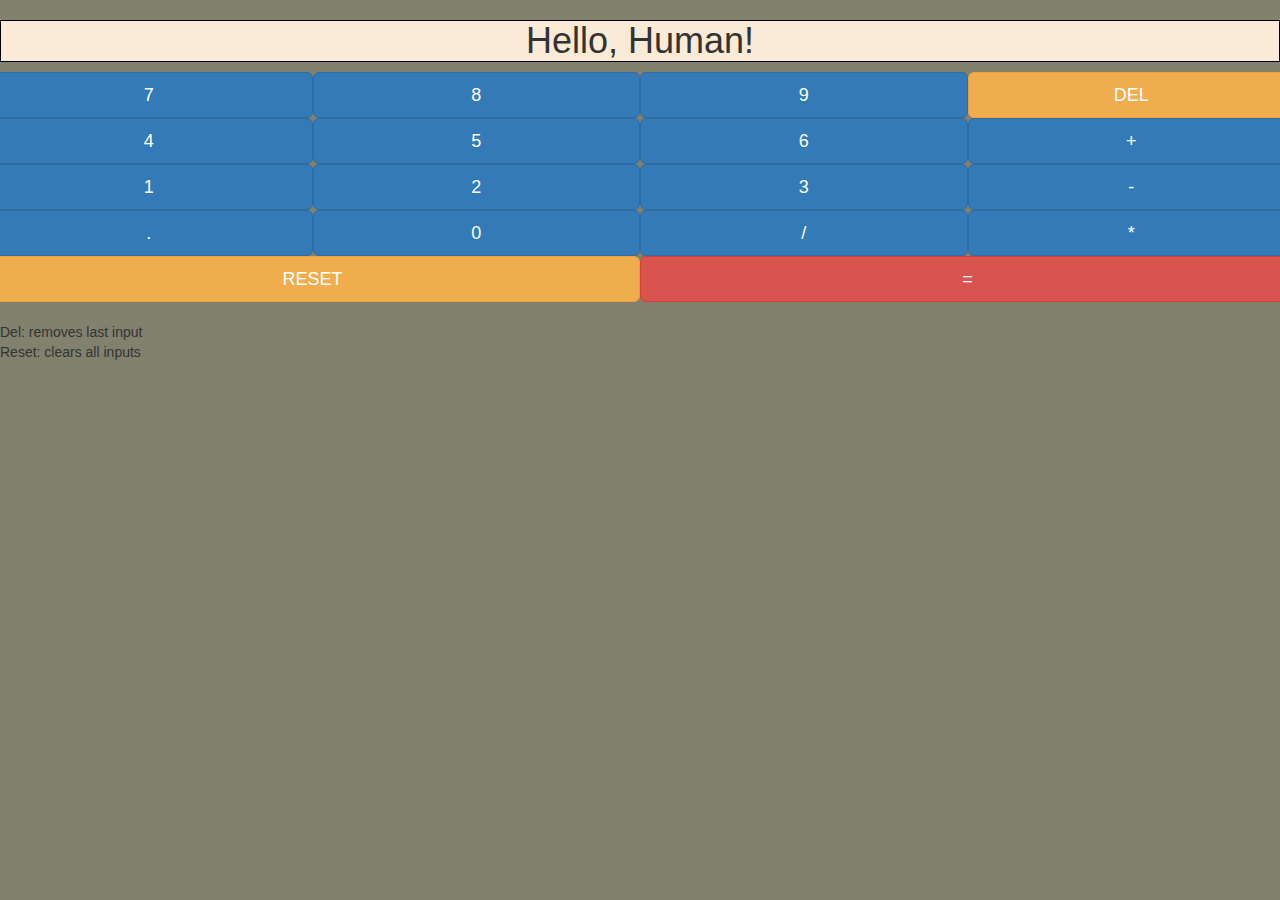
==== index.html @ 3f8931f7 "started re-working script.js file" ====
<!DOCTYPE html>
<html lang="en">
<head>
    <meta charset="UTF-8">
    <meta http-equiv="X-UA-Compatible" content="IE=edge">
    <meta name="viewport" content="width=device-width, initial-scale=1.0">
    <title>JavaScript Calculator</title>
   
    <!-- Bootstrap CSS -->
    <link rel="stylesheet" href="https://cdn.jsdelivr.net/npm/bootstrap@3.4.1/dist/css/bootstrap.min.css" integrity="sha384-HSMxcRTRxnN+Bdg0JdbxYKrThecOKuH5zCYotlSAcp1+c8xmyTe9GYg1l9a69psu" crossorigin="anonymous">
    <link rel="stylesheet" href="./assets/css/style.css">
</head>
<body>
    <!-- Calculator Display -->
    <h1 id="output">Hello, Human!</h1>
    
    <!-- Calculator Buttons -->
    <div class="row">
        <button type="button" id="button-seven" class="btn btn-primary col-xs-6 col-md-3 btn-lg">7</button>
        <button type="button" id="button-eight" class="btn btn-primary col-xs-6 col-md-3 btn-lg">8</button>
        <button type="button" id="button-nine" class="btn btn-primary col-xs-6 col-md-3 btn-lg">9</button>
        <button type="button" id="button-del" class="btn btn-warning col-xs-6 col-md-3 btn-lg">DEL</button>
    </div>
    <div class="row">
        <button type="button" id="button-four" class="btn btn-primary col-xs-6 col-md-3 btn-lg">4</button>
        <button type="button" id="button-five" class="btn btn-primary col-xs-6 col-md-3 btn-lg">5</button>
        <button type="button" id="button-six" class="btn btn-primary col-xs-6 col-md-3 btn-lg">6</button>
        <button type="button" id="button-plus" class="btn btn-primary col-xs-6 col-md-3 btn-lg">+</button>
    </div>
    <div class="row">
        <button type="button" id="button-one" class="btn btn-primary col-xs-6 col-md-3 btn-lg">1</button>
        <button type="button" id="button-two" class="btn btn-primary col-xs-6 col-md-3 btn-lg">2</button>
        <button type="button" id="button-three" class="btn btn-primary col-xs-6 col-md-3 btn-lg">3</button>
        <button type="button" id="button-minus" class="btn btn-primary col-xs-6 col-md-3 btn-lg">-</button>
    </div>
    <div class="row">
        <button type="button" id="button-decimal" class="btn btn-primary col-xs-6 col-md-3 btn-lg">.</button>
        <button type="button" id="button-zero" class="btn btn-primary col-xs-6 col-md-3 btn-lg">0</button>
        <button type="button" id="button-divide" class="btn btn-primary col-xs-6 col-md-3 btn-lg">/</button>
        <button type="button" id="button-multiply" class="btn btn-primary col-xs-6 col-md-3 btn-lg">*</button>
    </div>
    <!-- two button layout 50% each -->
    <div class="row">
        <button type="button" id="reset" class="btn btn-warning col-xs-6 col-md-6 btn-lg">RESET</button>
        <button type="button" id="button-equal" class="btn btn-danger col-xs-6 col-md-6 btn-lg">=</button>
    </div>

    <br>
    <div>
        <p>
            Del: removes last input
            <br>
            Reset: clears all inputs
        </p>
    </div>

  <script src="./assets/js/script.js"></script>
</body>
</html>
---- assets/css/style.css ----
body {
background-color: rgba(100, 100, 76, 0.81);
}

#output {
    background-color: antiquewhite;
    border: 1px solid black;
    /* Change to RIGHT once layout in place */
    text-align: center;
}
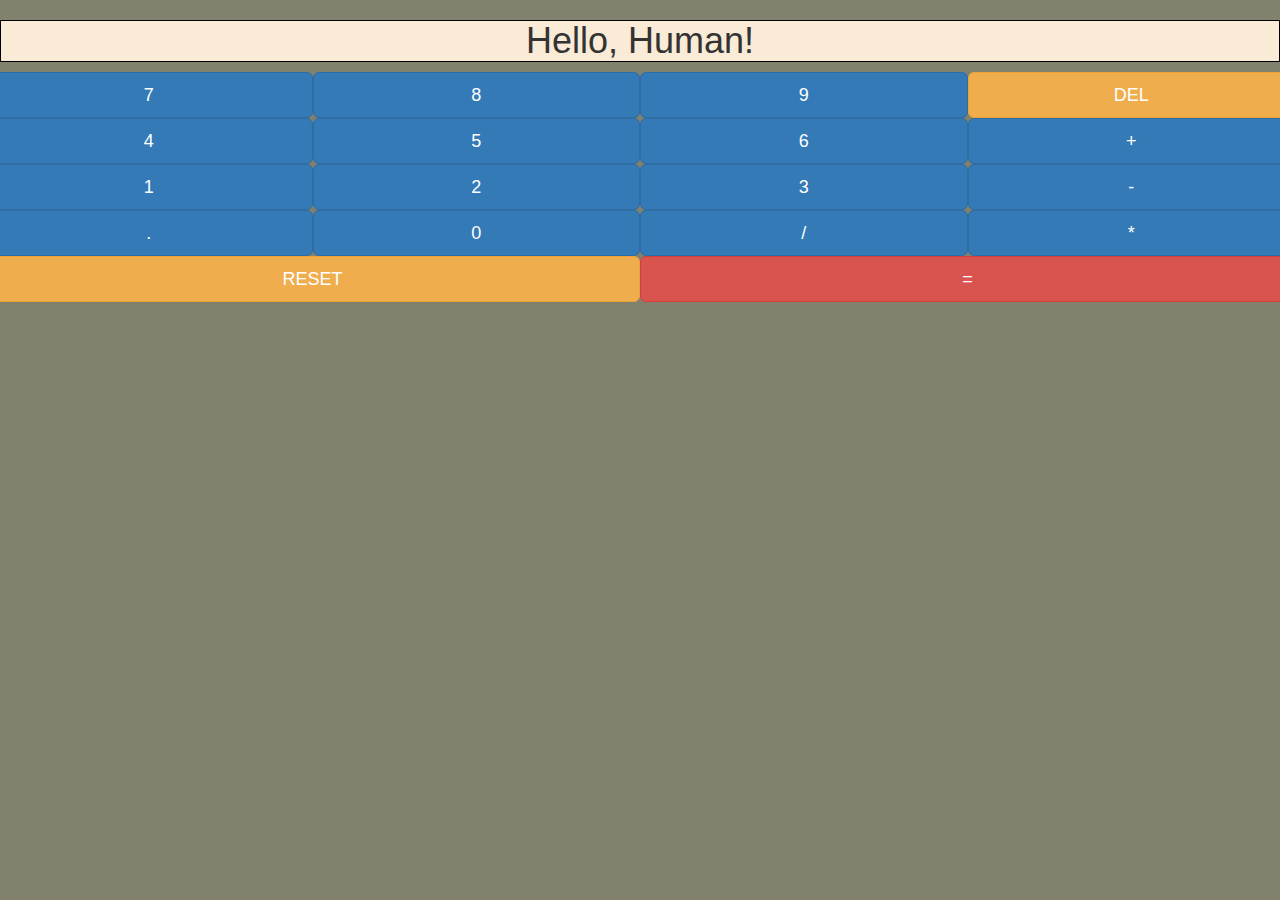
==== commit bd168113: "deleteInput function working to remove latest user input" ====
--- a/index.html
+++ b/index.html
@@ -19,40 +19,33 @@
         <button type="button" id="button-seven" class="btn btn-primary col-xs-6 col-md-3 btn-lg">7</button>
         <button type="button" id="button-eight" class="btn btn-primary col-xs-6 col-md-3 btn-lg">8</button>
         <button type="button" id="button-nine" class="btn btn-primary col-xs-6 col-md-3 btn-lg">9</button>
-        <button type="button" id="button-del" class="btn btn-warning col-xs-6 col-md-3 btn-lg">DEL</button>
+        <button type="button" id="button-del" class="btn btn-warning col-xs-6 col-md-3 btn-lg exception">DEL</button>
     </div>
     <div class="row">
         <button type="button" id="button-four" class="btn btn-primary col-xs-6 col-md-3 btn-lg">4</button>
         <button type="button" id="button-five" class="btn btn-primary col-xs-6 col-md-3 btn-lg">5</button>
         <button type="button" id="button-six" class="btn btn-primary col-xs-6 col-md-3 btn-lg">6</button>
-        <button type="button" id="button-plus" class="btn btn-primary col-xs-6 col-md-3 btn-lg">+</button>
+        <button type="button" id="button-plus" class="btn btn-primary col-xs-6 col-md-3 btn-lg"> + </button>
     </div>
     <div class="row">
         <button type="button" id="button-one" class="btn btn-primary col-xs-6 col-md-3 btn-lg">1</button>
         <button type="button" id="button-two" class="btn btn-primary col-xs-6 col-md-3 btn-lg">2</button>
         <button type="button" id="button-three" class="btn btn-primary col-xs-6 col-md-3 btn-lg">3</button>
-        <button type="button" id="button-minus" class="btn btn-primary col-xs-6 col-md-3 btn-lg">-</button>
+        <button type="button" id="button-minus" class="btn btn-primary col-xs-6 col-md-3 btn-lg"> - </button>
     </div>
     <div class="row">
         <button type="button" id="button-decimal" class="btn btn-primary col-xs-6 col-md-3 btn-lg">.</button>
         <button type="button" id="button-zero" class="btn btn-primary col-xs-6 col-md-3 btn-lg">0</button>
-        <button type="button" id="button-divide" class="btn btn-primary col-xs-6 col-md-3 btn-lg">/</button>
-        <button type="button" id="button-multiply" class="btn btn-primary col-xs-6 col-md-3 btn-lg">*</button>
+        <button type="button" id="button-divide" class="btn btn-primary col-xs-6 col-md-3 btn-lg"> / </button>
+        <button type="button" id="button-multiply" class="btn btn-primary col-xs-6 col-md-3 btn-lg"> * </button>
     </div>
     <!-- two button layout 50% each -->
     <div class="row">
-        <button type="button" id="reset" class="btn btn-warning col-xs-6 col-md-6 btn-lg">RESET</button>
-        <button type="button" id="button-equal" class="btn btn-danger col-xs-6 col-md-6 btn-lg">=</button>
+        <button type="button" id="reset" class="btn btn-warning col-xs-6 col-md-6 btn-lg exception">RESET</button>
+        <button type="button" id="button-equal" class="btn btn-danger col-xs-6 col-md-6 btn-lg exception">=</button>
     </div>
 
-    <br>
-    <div>
-        <p>
-            Del: removes last input
-            <br>
-            Reset: clears all inputs
-        </p>
-    </div>
+
 
   <script src="./assets/js/script.js"></script>
 </body>
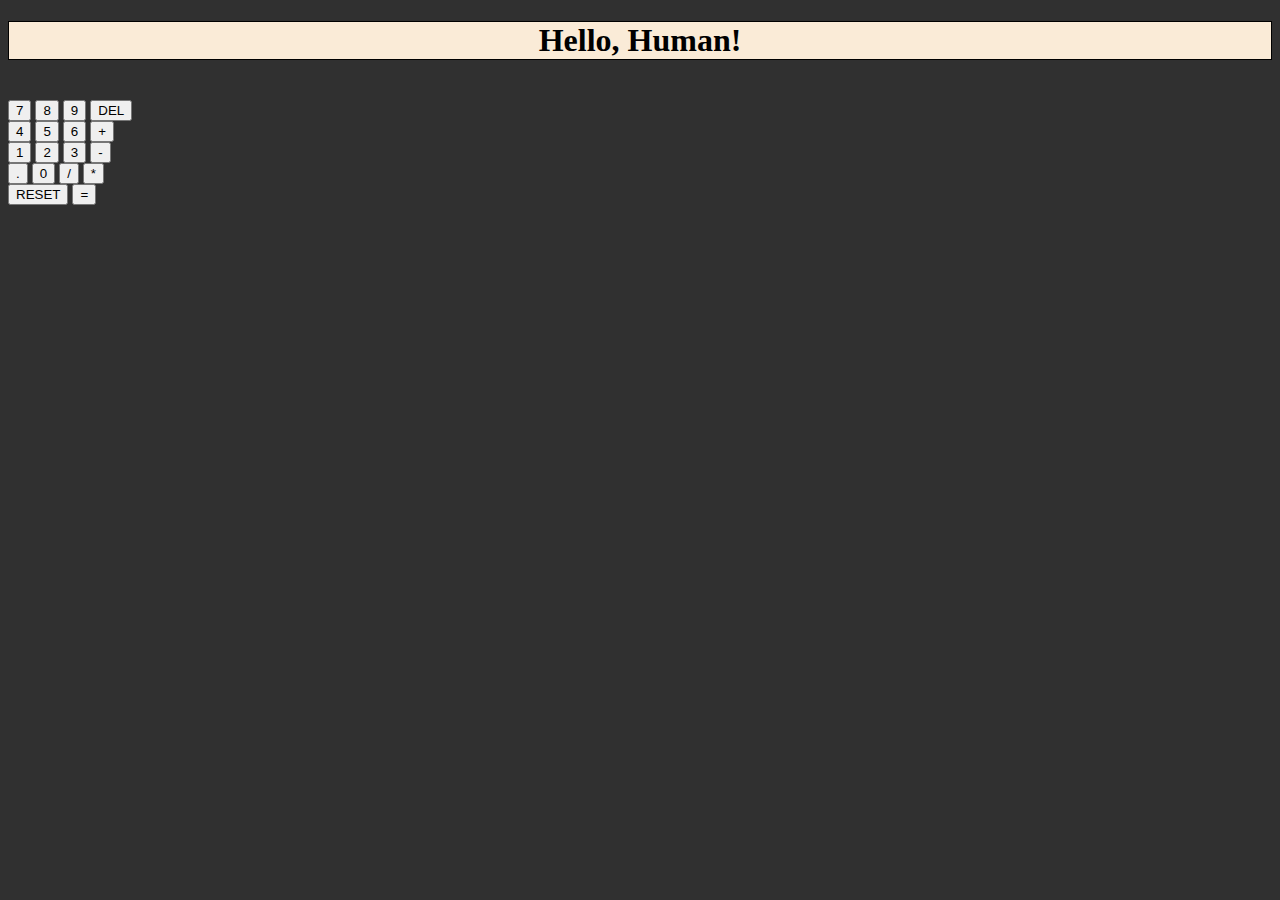
==== commit 930e5d8d: "started html style adjustments and fixed break points" ====
--- a/index.html
+++ b/index.html
@@ -7,42 +7,49 @@
     <title>JavaScript Calculator</title>
    
     <!-- Bootstrap CSS -->
-    <link rel="stylesheet" href="https://cdn.jsdelivr.net/npm/bootstrap@3.4.1/dist/css/bootstrap.min.css" integrity="sha384-HSMxcRTRxnN+Bdg0JdbxYKrThecOKuH5zCYotlSAcp1+c8xmyTe9GYg1l9a69psu" crossorigin="anonymous">
+    <link href="https://cdn.jsdelivr.net/npm/bootstrap@5.3.1/dist/css/bootstrap.min.css" rel="stylesheet" integrity="sha384-4bw+/aepP/YC94hEpVNVgiZdgIC5+VKNBQNGCHeKRQN+PtmoHDEXuppvnDJzQIu9" crossorigin="anonymous">
+
     <link rel="stylesheet" href="./assets/css/style.css">
 </head>
 <body>
     <!-- Calculator Display -->
     <h1 id="output">Hello, Human!</h1>
+    <!-- break to create white space between display and buttons -->
+    <br>
+
+    <!-- Calculator Buttons -->
     
-    <!-- Calculator Buttons -->
     <div class="row">
-        <button type="button" id="button-seven" class="btn btn-primary col-xs-6 col-md-3 btn-lg">7</button>
-        <button type="button" id="button-eight" class="btn btn-primary col-xs-6 col-md-3 btn-lg">8</button>
-        <button type="button" id="button-nine" class="btn btn-primary col-xs-6 col-md-3 btn-lg">9</button>
-        <button type="button" id="button-del" class="btn btn-warning col-xs-6 col-md-3 btn-lg exception">DEL</button>
+        <button type="button" id="button-seven" class="btn btn-secondary col-3 btn-lg border border-light-subtle">7</button>
+        <button type="button" id="button-eight" class="btn btn-secondary col-3 btn-lg border border-light-subtle">8</button>
+        <button type="button" id="button-nine" class="btn btn-secondary col-3 btn-lg border border-light-subtle">9</button>
+        <button type="button" id="button-del" class="btn btn-warning col-3 btn-lg exception border border-warning-subtle">DEL</button>
     </div>
+    
     <div class="row">
-        <button type="button" id="button-four" class="btn btn-primary col-xs-6 col-md-3 btn-lg">4</button>
-        <button type="button" id="button-five" class="btn btn-primary col-xs-6 col-md-3 btn-lg">5</button>
-        <button type="button" id="button-six" class="btn btn-primary col-xs-6 col-md-3 btn-lg">6</button>
-        <button type="button" id="button-plus" class="btn btn-primary col-xs-6 col-md-3 btn-lg"> + </button>
+        <button type="button" id="button-four" class="btn btn-secondary col-3 btn-lg border border-light-subtle">4</button>
+        <button type="button" id="button-five" class="btn btn-secondary col-3 btn-lg border border-light-subtle">5</button>
+        <button type="button" id="button-six" class="btn btn-secondary col-3 btn-lg border border-light-subtle">6</button>
+        <button type="button" id="button-plus" class="btn btn-success col-3 btn-lg border border-success-subtle"> + </button>
     </div>
+
     <div class="row">
-        <button type="button" id="button-one" class="btn btn-primary col-xs-6 col-md-3 btn-lg">1</button>
-        <button type="button" id="button-two" class="btn btn-primary col-xs-6 col-md-3 btn-lg">2</button>
-        <button type="button" id="button-three" class="btn btn-primary col-xs-6 col-md-3 btn-lg">3</button>
-        <button type="button" id="button-minus" class="btn btn-primary col-xs-6 col-md-3 btn-lg"> - </button>
+        <button type="button" id="button-one" class="btn btn-secondary col-3 btn-lg border border-light-subtle">1</button>
+        <button type="button" id="button-two" class="btn btn-secondary col-3 btn-lg border border-light-subtle">2</button>
+        <button type="button" id="button-three" class="btn btn-secondary col-3 btn-lg border border-light-subtle">3</button>
+        <button type="button" id="button-minus" class="btn btn-success col-3 btn-lg border border-success-subtle"> - </button>
     </div>
+
     <div class="row">
-        <button type="button" id="button-decimal" class="btn btn-primary col-xs-6 col-md-3 btn-lg">.</button>
-        <button type="button" id="button-zero" class="btn btn-primary col-xs-6 col-md-3 btn-lg">0</button>
-        <button type="button" id="button-divide" class="btn btn-primary col-xs-6 col-md-3 btn-lg"> / </button>
-        <button type="button" id="button-multiply" class="btn btn-primary col-xs-6 col-md-3 btn-lg"> * </button>
+        <button type="button" id="button-decimal" class="btn btn-success col-3 btn-lg border border-success-subtle">.</button>
+        <button type="button" id="button-zero" class="btn btn-secondary col-3 btn-lg border border-light-subtle">0</button>
+        <button type="button" id="button-divide" class="btn btn-success col-3 btn-lg border border-success-subtle"> / </button>
+        <button type="button" id="button-multiply" class="btn btn-success col-3 btn-lg border border-success-subtle"> * </button>
     </div>
     <!-- two button layout 50% each -->
     <div class="row">
-        <button type="button" id="reset" class="btn btn-warning col-xs-6 col-md-6 btn-lg exception">RESET</button>
-        <button type="button" id="button-equal" class="btn btn-danger col-xs-6 col-md-6 btn-lg exception">=</button>
+        <button type="button" id="reset" class="btn btn-warning col-6 btn-lg exception border border-warning-subtle">RESET</button>
+        <button type="button" id="button-equal" class="btn btn-danger col-6 btn-lg exception border border-danger-subtle">=</button>
     </div>
 
 
--- a/assets/css/style.css
+++ b/assets/css/style.css
@@ -1,10 +1,14 @@
 body {
-background-color: rgba(100, 100, 76, 0.81);
+background-color: rgba(0, 0, 0, 0.81);
+
 }
 
 #output {
     background-color: antiquewhite;
     border: 1px solid black;
-    /* Change to RIGHT once layout in place */
     text-align: center;
-}+}
+
+/* #7190ab  num button color */
+/* #30a88a operator btn color */
+/* #ffc71f  del, reset btn color */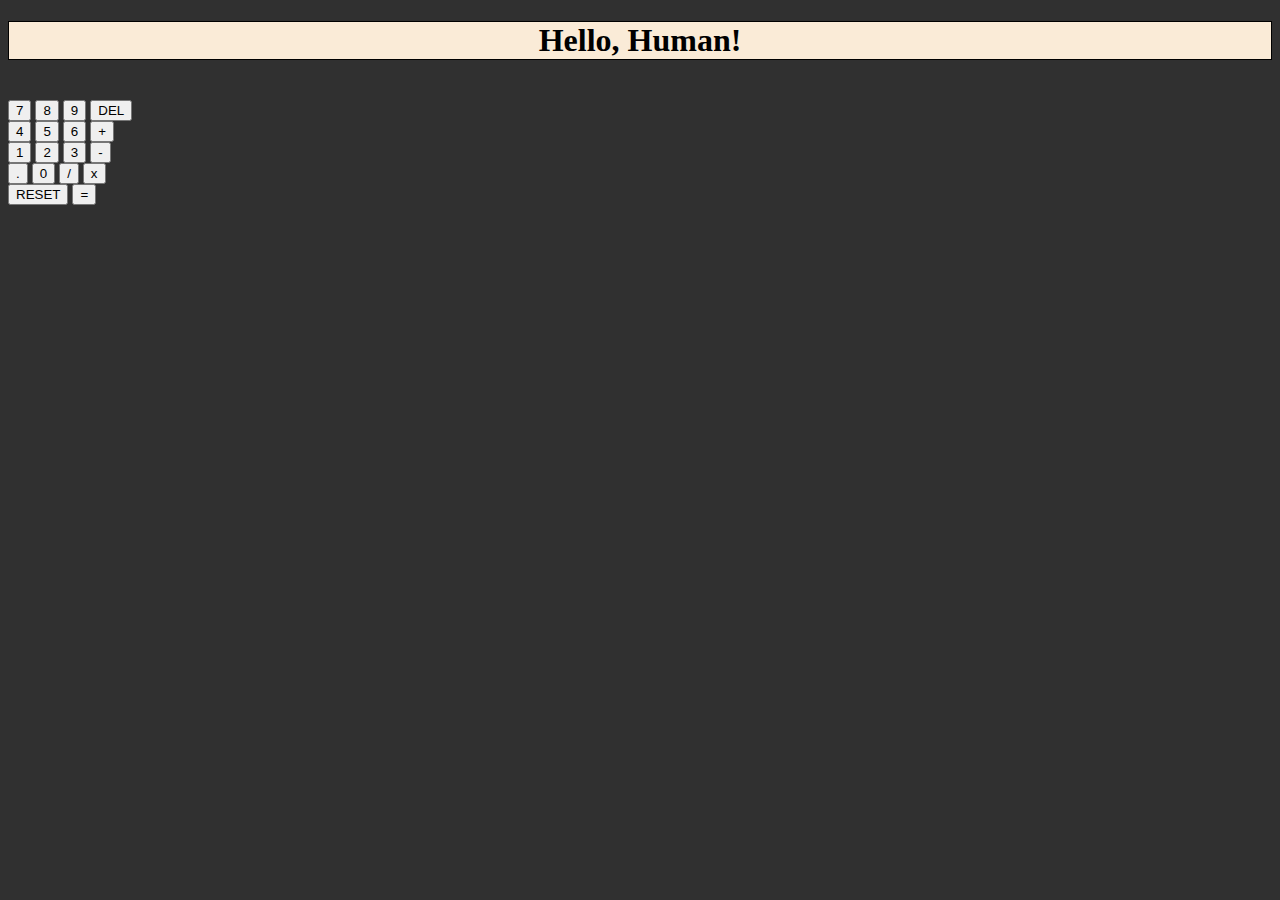
==== commit 50876ae8: "added screenshots to Readme file and minor change to HTML/JS file" ====
--- a/index.html
+++ b/index.html
@@ -5,55 +5,56 @@
     <meta http-equiv="X-UA-Compatible" content="IE=edge">
     <meta name="viewport" content="width=device-width, initial-scale=1.0">
     <title>JavaScript Calculator</title>
-   
     <!-- Bootstrap CSS -->
     <link href="https://cdn.jsdelivr.net/npm/bootstrap@5.3.1/dist/css/bootstrap.min.css" rel="stylesheet" integrity="sha384-4bw+/aepP/YC94hEpVNVgiZdgIC5+VKNBQNGCHeKRQN+PtmoHDEXuppvnDJzQIu9" crossorigin="anonymous">
-
     <link rel="stylesheet" href="./assets/css/style.css">
 </head>
 <body>
     <!-- Calculator Display -->
-    <h1 id="output">Hello, Human!</h1>
+    <h1 id="output">
+        Hello, Human!
+    </h1>
     <!-- break to create white space between display and buttons -->
     <br>
 
     <!-- Calculator Buttons -->
+    <div class="cointainer">
+        <!-- four button row 25% each -->
+        <div class="row justify-content-center">
+            <button type="button" class="btn btn-secondary col-3 btn-lg border border-light-subtle">7</button>
+            <button type="button" class="btn btn-secondary col-3 btn-lg border border-light-subtle">8</button>
+            <button type="button" class="btn btn-secondary col-3 btn-lg border border-light-subtle">9</button>
+            <button type="button" id="button-del" class="btn btn-warning col-3 btn-lg exception border border-warning-subtle">DEL</button>
+        </div>
+        
+        <div class="row">
+            <button type="button" class="btn btn-secondary col-3 btn-lg border border-light-subtle">4</button>
+            <button type="button" class="btn btn-secondary col-3 btn-lg border border-light-subtle">5</button>
+            <button type="button" class="btn btn-secondary col-3 btn-lg border border-light-subtle">6</button>
+            <button type="button" class="btn btn-success col-3 btn-lg border border-success-subtle"> + </button>
+        </div>
     
-    <div class="row">
-        <button type="button" id="button-seven" class="btn btn-secondary col-3 btn-lg border border-light-subtle">7</button>
-        <button type="button" id="button-eight" class="btn btn-secondary col-3 btn-lg border border-light-subtle">8</button>
-        <button type="button" id="button-nine" class="btn btn-secondary col-3 btn-lg border border-light-subtle">9</button>
-        <button type="button" id="button-del" class="btn btn-warning col-3 btn-lg exception border border-warning-subtle">DEL</button>
+        <div class="row">
+            <button type="button" class="btn btn-secondary col-3 btn-lg border border-light-subtle">1</button>
+            <button type="button" class="btn btn-secondary col-3 btn-lg border border-light-subtle">2</button>
+            <button type="button" class="btn btn-secondary col-3 btn-lg border border-light-subtle">3</button>
+            <button type="button" class="btn btn-success col-3 btn-lg border border-success-subtle"> - </button>
+        </div>
+    
+        <div class="row">
+            <button type="button" class="btn btn-success col-3 btn-lg border border-success-subtle">.</button>
+            <button type="button" class="btn btn-secondary col-3 btn-lg border border-light-subtle">0</button>
+            <button type="button" class="btn btn-success col-3 btn-lg border border-success-subtle"> / </button>
+            <button type="button" class="btn btn-success col-3 btn-lg border border-success-subtle"> x </button>
+        </div>
+        <!-- two button row 50% each -->
+        <div class="row">
+            <button type="button" id="reset" class="btn btn-warning col-6 btn-lg exception border border-warning-subtle">RESET</button>
+            <button type="button" id="button-equal" class="btn btn-danger col-6 btn-lg exception border border-danger-subtle">=</button>
+        </div>
     </div>
-    
-    <div class="row">
-        <button type="button" id="button-four" class="btn btn-secondary col-3 btn-lg border border-light-subtle">4</button>
-        <button type="button" id="button-five" class="btn btn-secondary col-3 btn-lg border border-light-subtle">5</button>
-        <button type="button" id="button-six" class="btn btn-secondary col-3 btn-lg border border-light-subtle">6</button>
-        <button type="button" id="button-plus" class="btn btn-success col-3 btn-lg border border-success-subtle"> + </button>
-    </div>
-
-    <div class="row">
-        <button type="button" id="button-one" class="btn btn-secondary col-3 btn-lg border border-light-subtle">1</button>
-        <button type="button" id="button-two" class="btn btn-secondary col-3 btn-lg border border-light-subtle">2</button>
-        <button type="button" id="button-three" class="btn btn-secondary col-3 btn-lg border border-light-subtle">3</button>
-        <button type="button" id="button-minus" class="btn btn-success col-3 btn-lg border border-success-subtle"> - </button>
-    </div>
-
-    <div class="row">
-        <button type="button" id="button-decimal" class="btn btn-success col-3 btn-lg border border-success-subtle">.</button>
-        <button type="button" id="button-zero" class="btn btn-secondary col-3 btn-lg border border-light-subtle">0</button>
-        <button type="button" id="button-divide" class="btn btn-success col-3 btn-lg border border-success-subtle"> / </button>
-        <button type="button" id="button-multiply" class="btn btn-success col-3 btn-lg border border-success-subtle"> * </button>
-    </div>
-    <!-- two button layout 50% each -->
-    <div class="row">
-        <button type="button" id="reset" class="btn btn-warning col-6 btn-lg exception border border-warning-subtle">RESET</button>
-        <button type="button" id="button-equal" class="btn btn-danger col-6 btn-lg exception border border-danger-subtle">=</button>
-    </div>
-
-
-
-  <script src="./assets/js/script.js"></script>
+   
+    <!-- JS file -->
+    <script src="./assets/js/script.js"></script>
 </body>
 </html>--- a/assets/css/style.css
+++ b/assets/css/style.css
@@ -1,14 +1,15 @@
 body {
-background-color: rgba(0, 0, 0, 0.81);
-
+  background-color: #000000cf;
 }
 
 #output {
-    background-color: antiquewhite;
-    border: 1px solid black;
-    text-align: center;
+  background-color: #faebd7;
+  border: 1px solid #000000;
+  text-align: center; 
 }
 
-/* #7190ab  num button color */
-/* #30a88a operator btn color */
-/* #ffc71f  del, reset btn color */+/* fixes width overflow for the rows*/
+.row {
+  margin: 0px;
+}
+
